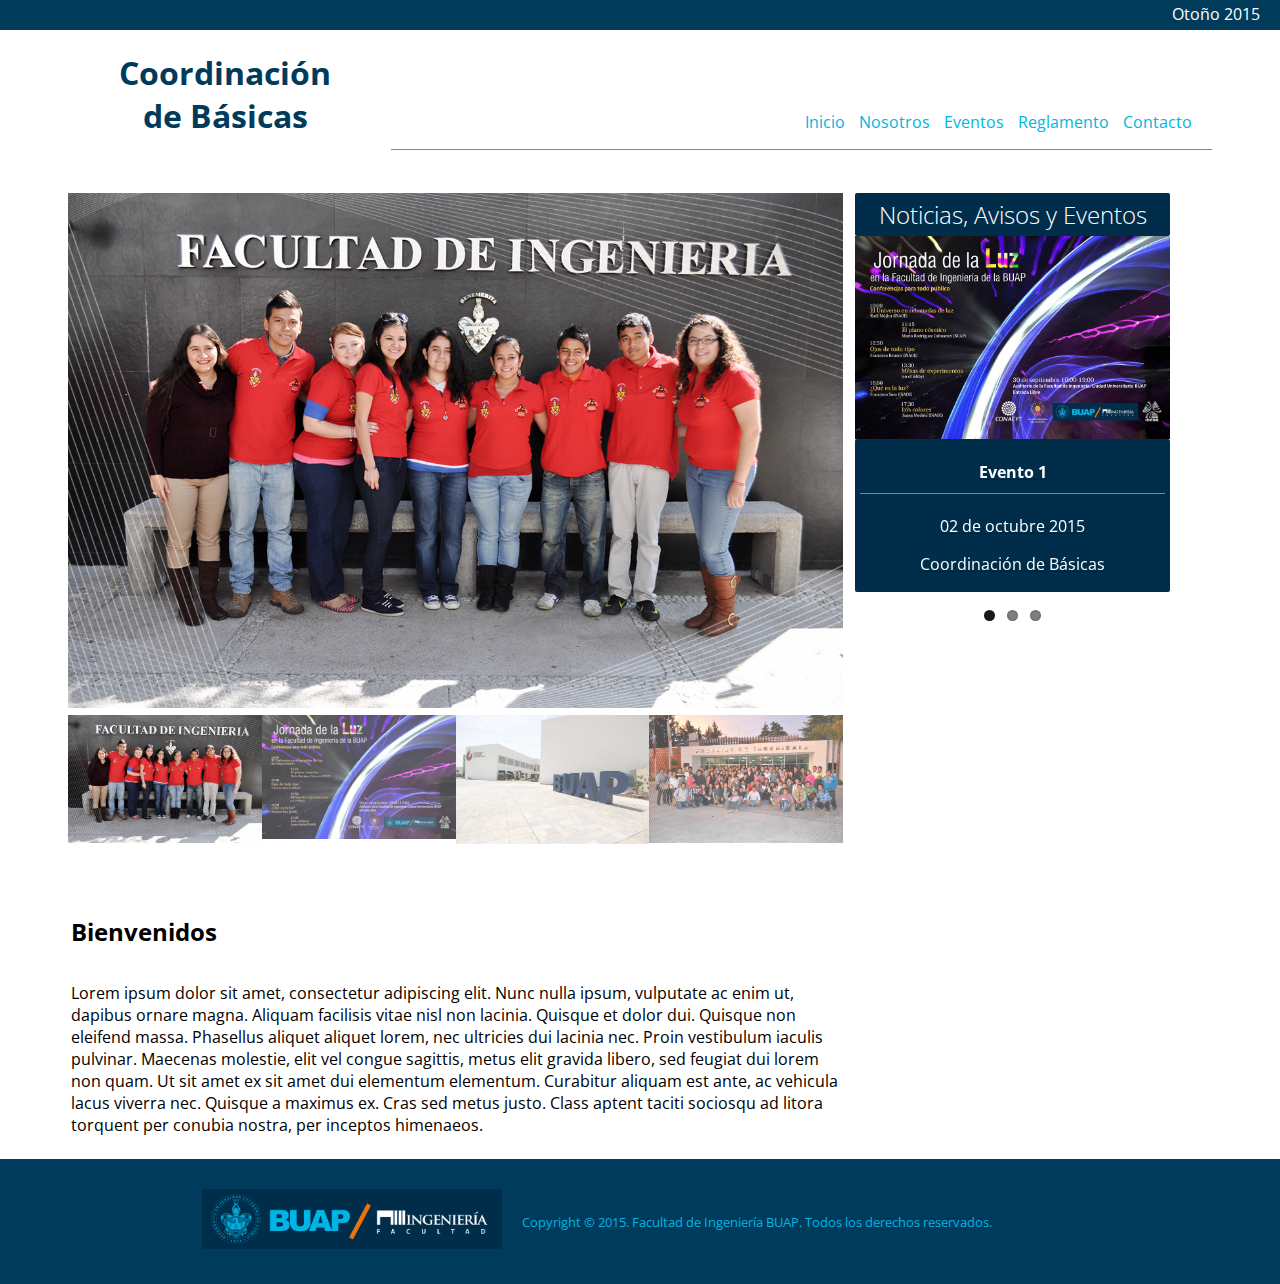
==== index.html @ 20800d81 "Agregado pagina nosotros, imagenes y slider" ====
<!DOCTYPE html>
<html lang="es">
<head>
    <meta charset="utf-8">
    <meta name="author" content="BUAP, Coordinación de Básicas">
    <meta name="description" content="Facultad de Ingeniería, Coordinación de Básicas">
    <meta name="keywords" content="" >
    <meta name="viewport" content="width=device-width, initial-scale=1.0, maximum-scale=1.0, user-scalable=0">
    <link href='https://fonts.googleapis.com/css?family=Open+Sans:400,400italic,300,700' rel='stylesheet' type='text/css'>
    <link rel="stylesheet" href="https://maxcdn.bootstrapcdn.com/font-awesome/4.4.0/css/font-awesome.min.css">
    <link rel="stylesheet" type="text/css" href="css/normalize.css">
    <link rel="stylesheet" type="text/css" href="css/style.css">
    <link rel="stylesheet" type="text/css" href="css/flexslider.css">
    <title>Coordinación de Básicas</title>
    <script src="https://ajax.googleapis.com/ajax/libs/jquery/2.1.4/jquery.min.js"></script>
</head>
<body>
    <div class="division-azul">
        <p>Otoño 2015</p>
    </div>

    <div class="main">
        <header>
            <h1>Coordinación<br>de Básicas</h1>
            <nav class="menu-principal">
                <ul>
                    <li><a href="#">Inicio</a></li>
                    <li><a href="nosotros.html">Nosotros</a></li>
                    <li><a href="#">Eventos</a></li>
                    <li><a href="#">Reglamento</a></li>
                    <li><a href="#">Contacto</a></li>
                </ul>
            </nav>
        </header>
        <div class="container1">
            <div class="flexslider banner-slider">
                <ul class="slides">
                    <li data-thumb="img/slider/im1.jpg">
                        <img src="img/slider/im1.jpg" />  
                    </li>
                    <li data-thumb="img/slider/im6.jpg">
                        <img src="img/slider/im6.jpg" />  
                    </li>
                    <li data-thumb="img/slider/im3.jpg">
                        <img src="img/slider/im3.jpg" />  
                    </li>
                    <li data-thumb="img/slider/im4.jpg">
                        <img src="img/slider/im4.jpg" />  
                    </li>
                </ul>
            </div>
            <h2>
                Bienvenidos
            </h2>
            <p class="bienvenidos">
                Lorem ipsum dolor sit amet, consectetur adipiscing elit.
                Nunc nulla ipsum, vulputate ac enim ut, dapibus ornare magna.
                Aliquam facilisis vitae nisl non lacinia. Quisque et dolor dui. Quisque non eleifend massa.
                Phasellus aliquet aliquet lorem, nec ultricies dui lacinia nec.
                Proin vestibulum iaculis pulvinar. Maecenas molestie, elit vel congue sagittis,
                metus elit gravida libero, sed feugiat dui lorem non quam. Ut sit amet ex sit amet
                dui elementum elementum. Curabitur aliquam est ante, ac vehicula lacus viverra nec.
                Quisque a maximus ex. Cras sed metus justo. Class aptent taciti sociosqu ad litora
                torquent per conubia nostra, per inceptos himenaeos.
            </p>
        </div>
        <div class="news">
            <div class="noticias flexslider news-slider">
                <h2>Noticias, Avisos y Eventos</h2>
                <ul class="slides">
                    <li>
                        <a href="#" target="_blank">
                            <img src="img/slider/im6.jpg" />
                            <div class="asunto">
                                <h4>Evento 1</h4>
                                <p>02 de octubre 2015</p>
                                <p>Coordinación de Básicas</p>
                            </div>
                        </a>
                    </li>
                    <li>
                        <a href="#" target="_blank">
                            <img src="img/slider/im7.jpg" />
                            <div class="asunto">
                                <h4>Evento 2</h4>
                                <p>7 de octubre 2015</p>
                                <p>Coordinación de Básicas</p>
                            </div>
                        </a>
                    </li>
                    <li>
                        <a href="#" target="_blank">
                            <img src="http://lorempixel.com/400/200/" />
                            <div class="asunto">
                                <h4>Evento 3</h4>
                                <p>10 de octubre 2015</p>
                                <p>Coordinación de Básicas</p>
                            </div>
                        </a>
                    </li>
                </ul>
            </div>
        </div>
    </div>
    <footer>
        <div class="center">
        <div class="trow">
            <!--<div class="imagenes">
                <a href="#" target="_blank">
                    <img src="img/escudo_botton.png" alt="BUAP" class="buap">
                </a>
            </div>-->
            <div class="imagenes">
                <a href="#" target="_blank">
                    <img src="img/buap-ingenieria.png" alt="Facultad de Ingeniería" class="facultad">
                </a>
            </div>
            <div>
                <p>Copyright &copy; 2015. Facultad de Ingeniería BUAP. Todos los derechos reservados.</p>
            </div>
        </div>
        </div>
    </footer>

    <script type="text/javascript" src="js/jquery.flexslider.js"></script>
    <script type="text/javascript">
        // Inicia el slider (banner)
		$('.banner-slider').flexslider({
			animation: "slide",				//String: Select your animation type, "fade" or "slide"
	    	easing: "easeInBack",			//{NEW} String: Determines the easing method used in jQuery transitions. jQuery easing plugin is supported!
	    	slideshowSpeed: 4000,           //Integer: Set the speed of the slideshow cycling, in milliseconds
		    animationSpeed: 300,            //Integer: Set the speed of animations, in milliseconds
	    	pauseOnAction: false,           //Boolean: Pause the slideshow when interacting with control elements, highly recommended.
			pauseOnHover: true,            	//Boolean: Pause the slideshow when hovering over slider, then resume when no longer hovering
	    	randomize: false,               //Boolean: Randomize slide order
            controlNav: "thumbnails"
		});

        // Inicia el slider (news)
        $('.news-slider').flexslider({
            animation: "slide",             //String: Select your animation type, "fade" or "slide"
            easing: "easeInBack",           //{NEW} String: Determines the easing method used in jQuery transitions. jQuery easing plugin is supported!
            slideshowSpeed: 3500,           //Integer: Set the speed of the slideshow cycling, in milliseconds
            animationSpeed: 600,            //Integer: Set the speed of animations, in milliseconds
            pauseOnAction: false,           //Boolean: Pause the slideshow when interacting with control elements, highly recommended.
            pauseOnHover: true,             //Boolean: Pause the slideshow when hovering over slider, then resume when no longer hovering
            randomize: false,               //Boolean: Randomize slide order
        });
    </script>
</body>
</html>
---- css/style.css ----
/*
 * Styles
 * Colores a utilizar:
    a) Azul oscuro
    #002d4a
    b) Azul medio
    #1c425b
    c) Azul claro
    #4e6c80
    d) Aguamarina oscuro
    #00abb7
    e) Aguamarina medio
    #43e3e3
    f) Aguamarina claro
    #7ecdcf
    g) Gris oscuro
    #b3c0c9
    h) Gris claro
    #edf3ff
    i) vBlanco
    #ffffff
 */
body{
    margin: 0;
    padding: 0;
    box-sizing: border-box;
    font-family: 'Open Sans', sans-serif;
    font-size: 16px;
}
.division-azul{
    width: 100%;
    height: 30px;
    background-color: rgb(0,59,92);
}
.division-azul p{
    margin: 0;
    color: white;
    text-align: right;
    margin-right: 20px;
    padding-top: 3px;
}
h1,.menu-principal{
    width: 28%;
    display: inline-block;
}
h1{
    color: rgb(0,59,92);
    text-align: center;
}
.menu-principal{
    width: 70%;
    border-bottom: 1px solid #00B5E2;
    text-align: right;
    padding-right: 15px;
}
.menu-principal ul{
    list-style: none;
}
.menu-principal li{
    display: inline-block;
    padding: 0 5px;
}
.menu-principal li a{
    text-decoration: none;
    color: #00B5E2;
}
.menu-principal li a{
    -webkit-transition: all 0.2s linear;
    -moz-transition: all 0.2s linear;
    -ms-transition: all 0.2s linear;
    -o-transition: all 0.2s linear;
    transition: all 0.2s linear;
}

.menu-principal li:hover a{
    color: rgb(0,59,92);
}
.main{
    width: 90%;
    margin: 0 auto;
}
.slider{
    margin: 50px 0 10px!important;
}
.slider img{
    width: 100%;
}
.container1{
    vertical-align: top;
    width: 68%;
    display: inline-block;
    margin-top: 30px;
}
.container1 h2{
    padding: 7px;
}
.container1 .bienvenidos{
    margin-top: 10px;
    padding: 7px;
}
.news{
    width: 28%;
    display: inline-block;
    margin-top: 30px;
}
.news h2{
    background: #002d4a;
    border-radius: 2px;
    border-radius: 2px;
    color: #fff;
    display: inline-block;
    margin: 0 auto 0;
    padding: 5px 0;
    text-align: center;
    width: 100%;
    font-weight: 300;
}
.news .asunto{
    background: #002d4a;
    border-radius: 2px;
}
.news .asunto{
    color: white;
    text-decoration: none;
    text-align: center;
    padding: 1px 5px;
}

.news .asunto h4,
.news .asunto p{
    -webkit-transition: all 0.4s linear;
    -moz-transition: all 0.4s linear;
    -ms-transition: all 0.4s linear;
    -o-transition: all 0.4s linear;
    transition: all 0.4s linear;
}

.news .asunto h4{
    padding-bottom: 10px;
    border-bottom: 1px solid #00B5E2;
}

.news .asunto h4:hover,
.news .asunto p:hover{
    color: #00B5E2;
}
footer{
    padding: 20px 0;
    width: 100%;
    background-color: #003B5C;
    display: table;
}
footer .center{
    width: 70%;
    margin: 0 auto;
}
footer .trow{
    display: table-row;
}
footer .trow div{
    vertical-align: middle;
    display: table-cell;
    padding: 10px;
}
footer img.buap{
    width:120px;
    height: auto;
}
footer img.facultad{
    width:300px;
    height: auto;
}
footer p{
    color: #00B5E2;
    display: inline-block;
    font-size: 80%;
}


/********************************
 *NOSOTROS
 *********************************/
 .container2{
    margin-top: 40px;
 }
 .integrantes{
    list-style: none;
    width: 80%;
    margin: 0 auto;
 }

 .integrantes li{
    width: 30%;
    text-align: center;
    display: inline-block;
 }

.integrantes a{
    text-decoration: none;
    color: #5E5D5D;
}

.integrantes img{
    border-radius: 50%;
}
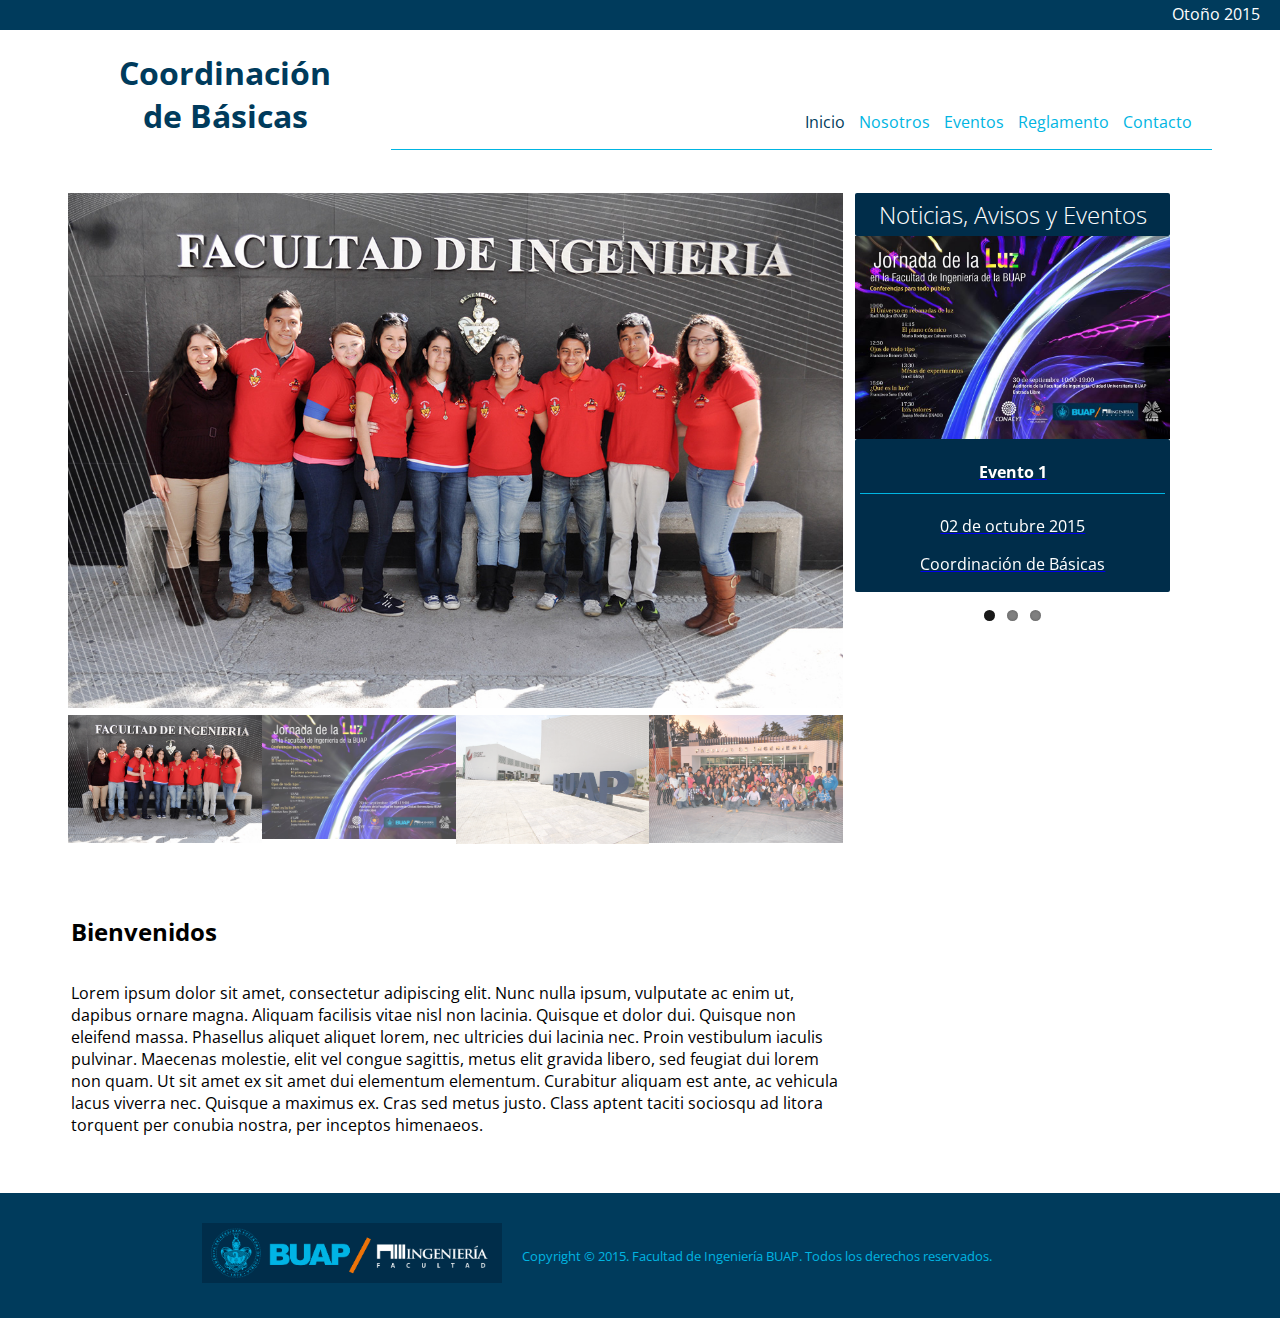
==== commit 94b1687c: "Added eventos,evento and nosotros" ====
--- a/index.html
+++ b/index.html
@@ -24,11 +24,11 @@
             <h1>Coordinación<br>de Básicas</h1>
             <nav class="menu-principal">
                 <ul>
-                    <li><a href="#">Inicio</a></li>
+                    <li><a href="#" class="current">Inicio</a></li>
                     <li><a href="nosotros.html">Nosotros</a></li>
-                    <li><a href="#">Eventos</a></li>
+                    <li><a href="eventos.html">Eventos</a></li>
                     <li><a href="#">Reglamento</a></li>
-                    <li><a href="#">Contacto</a></li>
+                    <li><a href="contacto.html">Contacto</a></li>
                 </ul>
             </nav>
         </header>
--- a/css/style.css
+++ b/css/style.css
@@ -44,8 +44,9 @@
     display: inline-block;
 }
 h1{
-    color: rgb(0,59,92);
-    text-align: center;
+    color: rgb(0,59,92) !important;
+    text-align: center;
+    font-family: 'Open Sans', sans-serif !important;
 }
 .menu-principal{
     width: 70%;
@@ -75,6 +76,10 @@
 .menu-principal li:hover a{
     color: rgb(0,59,92);
 }
+.menu-principal .current{
+    color: rgb(0,59,92);
+}
+
 .main{
     width: 90%;
     margin: 0 auto;
@@ -97,6 +102,7 @@
 .container1 .bienvenidos{
     margin-top: 10px;
     padding: 7px;
+    margin-bottom: 50px;
 }
 .news{
     width: 28%;
@@ -178,7 +184,7 @@
 
 
 /********************************
- *NOSOTROS
+ * NOSOTROS
  *********************************/
  .container2{
     margin-top: 40px;
@@ -204,3 +210,132 @@
     border-radius: 50%;
 }
 
+
+/********************************
+ * EVENTOS
+ *********************************/
+.container2{
+    margin-top: 40px;
+}
+
+.container2 h2{
+    padding-left: 40px
+}
+.eventos{
+    list-style: none;
+    width: 100%;
+    padding-left: 40px;
+}
+
+.eventos li{
+    width: 100%;
+    margin-top: 40px;
+}
+
+.eventos li img{
+    width: 28%;
+    border-radius: 15px;
+}
+
+.eventos li h3{
+    color: rgb(0,59,92);
+}
+
+.eventos li h3:hover{
+    color: #00517e;
+}
+
+.eventos li .info{
+    width: 60%;
+    display: inline-block;
+    vertical-align: top;
+    margin-left: 4%;
+}
+
+.eventos a{
+    text-decoration: none;
+    color: black;
+}
+
+.r-more{
+    color: rgb(0,59,92);
+    width: 150px;
+    border-radius: 30px;
+    border: 1px solid rgb(0,59,92);
+    text-align: center;
+    padding: 5px;
+}
+
+.r-more:hover{
+    color: #ccc;
+    background-color: rgb(0,59,92);
+}
+
+/********************************
+ * EVENTO
+ *********************************/
+
+ .evento{
+    text-align: center;
+    width: 80%;
+    margin: 0 auto;
+ }
+
+ .evento img{
+    width: 50%;
+    border-radius: 30px;
+ }
+
+ .evento .nombre-evento{
+    text-align: center;
+ }
+
+ .evento .informacion{
+    text-align: left;
+    margin-bottom: 50px;
+ }
+
+ .evento .informacion,
+ .evento td{
+    padding: 10px;
+ }
+
+ .evento tr:nth-child(2n){
+    background-color: #E3E3E3;
+ }
+
+ .evento tr:nth-child(2n+1){
+    background-color: #a0ddff;
+ }
+
+ .evento td.icono{
+    text-align: center;
+ }
+
+ .evento td.descripcion{
+    background-color: white;
+ }
+
+ .evento span.descripcion{
+    color: rgb(0,59,92);
+    font-weight: 700;
+    font-variant: small-caps;
+    font-size: 130%;
+ }
+
+ /********************************
+ * CONTACTO
+ *********************************/
+
+.contacto{
+    width: 80%;
+    margin: 0 auto;
+}
+
+.contacto input{
+    display: block;
+
+}
+.contacto{
+    margin-bottom: 50px;
+}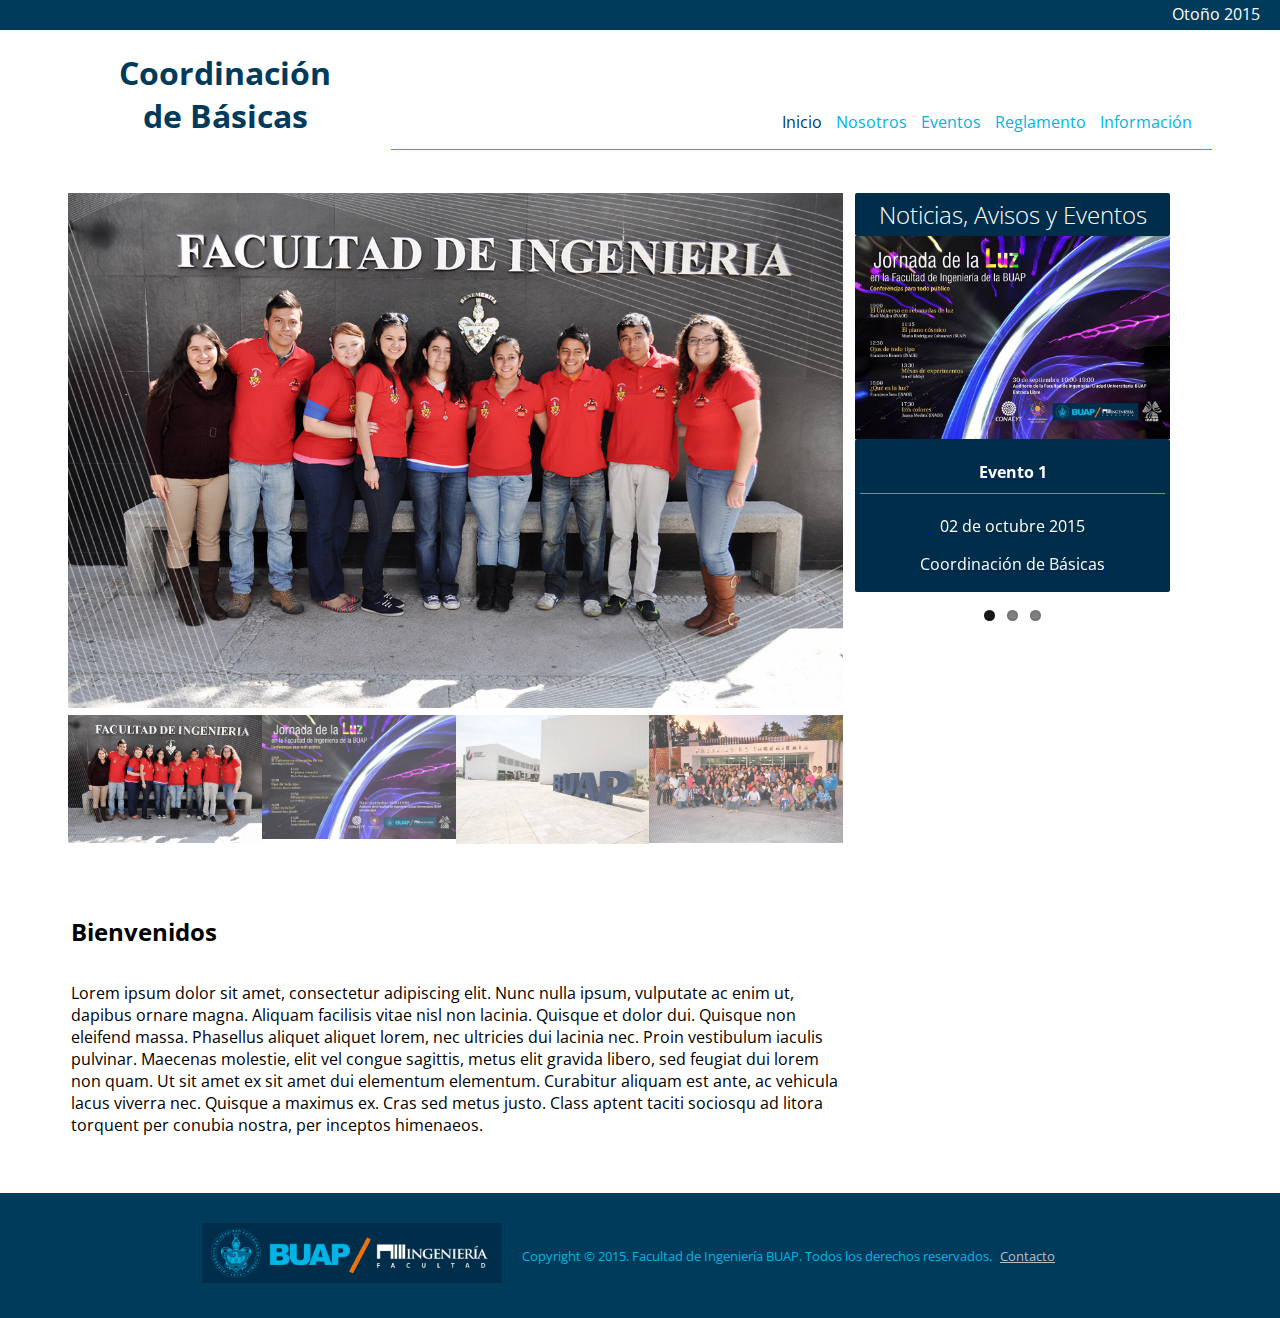
==== commit f9043437: "Removed contacto and added profesors on nosotros" ====
--- a/index.html
+++ b/index.html
@@ -28,7 +28,7 @@
                     <li><a href="nosotros.html">Nosotros</a></li>
                     <li><a href="eventos.html">Eventos</a></li>
                     <li><a href="#">Reglamento</a></li>
-                    <li><a href="contacto.html">Contacto</a></li>
+                    <li><a href="#">Información</a></li>
                 </ul>
             </nav>
         </header>
@@ -116,7 +116,12 @@
                 </a>
             </div>
             <div>
-                <p>Copyright &copy; 2015. Facultad de Ingeniería BUAP. Todos los derechos reservados.</p>
+                <p>
+                    Copyright &copy; 2015. Facultad de Ingeniería BUAP. Todos los derechos reservados.
+                    <a href="emailto:coordinacionbasicas@gmail.com">
+                        Contacto
+                    </a>
+                </p>
             </div>
         </div>
         </div>
--- a/css/style.css
+++ b/css/style.css
@@ -189,6 +189,19 @@
  .container2{
     margin-top: 40px;
  }
+ .container2 h2{
+    text-align: center;
+    font-variant: small-caps;
+    font-size: 190%;
+ }
+ .container2 h2:after{
+    content: "";
+    display: block;
+    margin: 0 auto;
+    padding: 1px 0;
+    width: 100px;
+    background-color: rgb(0,59,92);
+ }
  .integrantes{
     list-style: none;
     width: 80%;
@@ -324,8 +337,8 @@
  }
 
  /********************************
- * CONTACTO
- *********************************/
+  * CONTACTO
+  *********************************/
 
 .contacto{
     width: 80%;
@@ -338,4 +351,16 @@
 }
 .contacto{
     margin-bottom: 50px;
-}+}
+
+
+/********************************
+ * FOOTER
+ *********************************/
+
+footer p a{
+    margin-left: 5px;
+    color: #BEBEBE;
+}
+
+
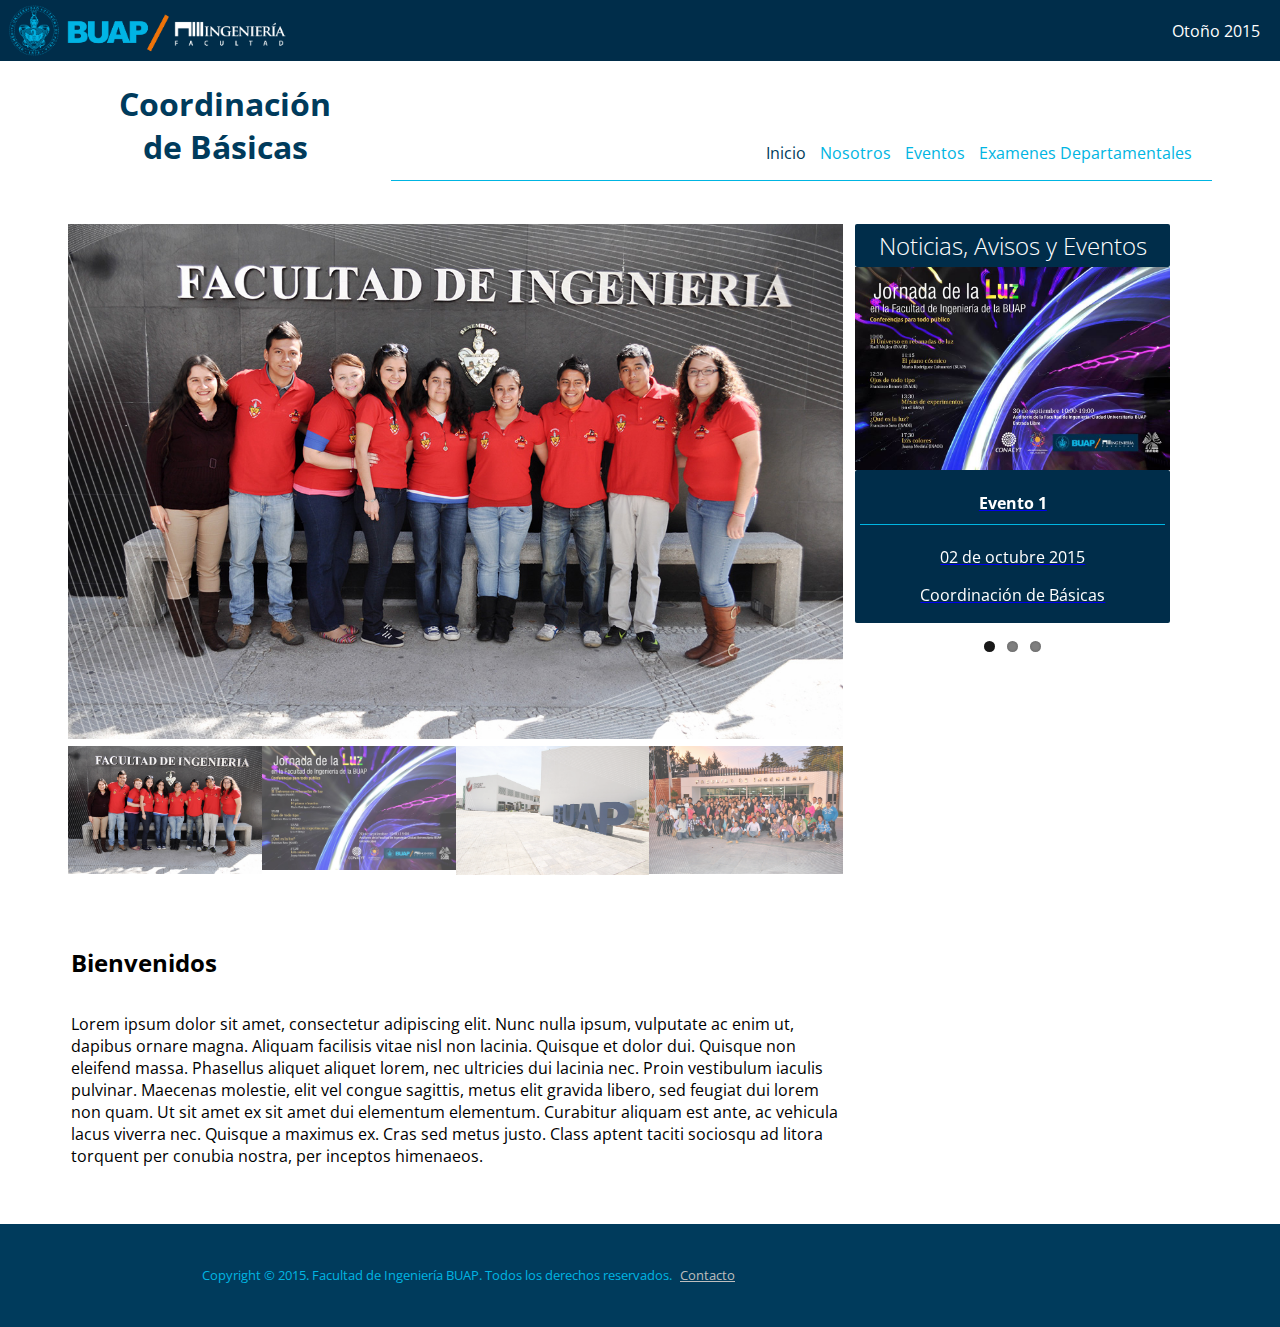
==== commit cb4eb2e4: "Added examenes page and changed buap logo to header" ====
--- a/index.html
+++ b/index.html
@@ -16,6 +16,9 @@
 </head>
 <body>
     <div class="division-azul">
+        <a href="#" target="_blank">
+            <img src="img/buap-ingenieria.png" alt="Facultad de Ingeniería" class="facultad">
+        </a>
         <p>Otoño 2015</p>
     </div>
 
@@ -27,8 +30,7 @@
                     <li><a href="#" class="current">Inicio</a></li>
                     <li><a href="nosotros.html">Nosotros</a></li>
                     <li><a href="eventos.html">Eventos</a></li>
-                    <li><a href="#">Reglamento</a></li>
-                    <li><a href="#">Información</a></li>
+                    <li><a href="examenes.html">Examenes Departamentales</a></li>
                 </ul>
             </nav>
         </header>
@@ -110,11 +112,6 @@
                     <img src="img/escudo_botton.png" alt="BUAP" class="buap">
                 </a>
             </div>-->
-            <div class="imagenes">
-                <a href="#" target="_blank">
-                    <img src="img/buap-ingenieria.png" alt="Facultad de Ingeniería" class="facultad">
-                </a>
-            </div>
             <div>
                 <p>
                     Copyright &copy; 2015. Facultad de Ingeniería BUAP. Todos los derechos reservados.
--- a/css/style.css
+++ b/css/style.css
@@ -29,15 +29,16 @@
 }
 .division-azul{
     width: 100%;
-    height: 30px;
-    background-color: rgb(0,59,92);
+    height: 61px;
+    background-color: #002d4a;
 }
 .division-azul p{
     margin: 0;
     color: white;
     text-align: right;
     margin-right: 20px;
-    padding-top: 3px;
+    padding-top: 20px;
+    float: right;
 }
 h1,.menu-principal{
     width: 28%;
@@ -172,7 +173,7 @@
     width:120px;
     height: auto;
 }
-footer img.facultad{
+img.facultad{
     width:300px;
     height: auto;
 }
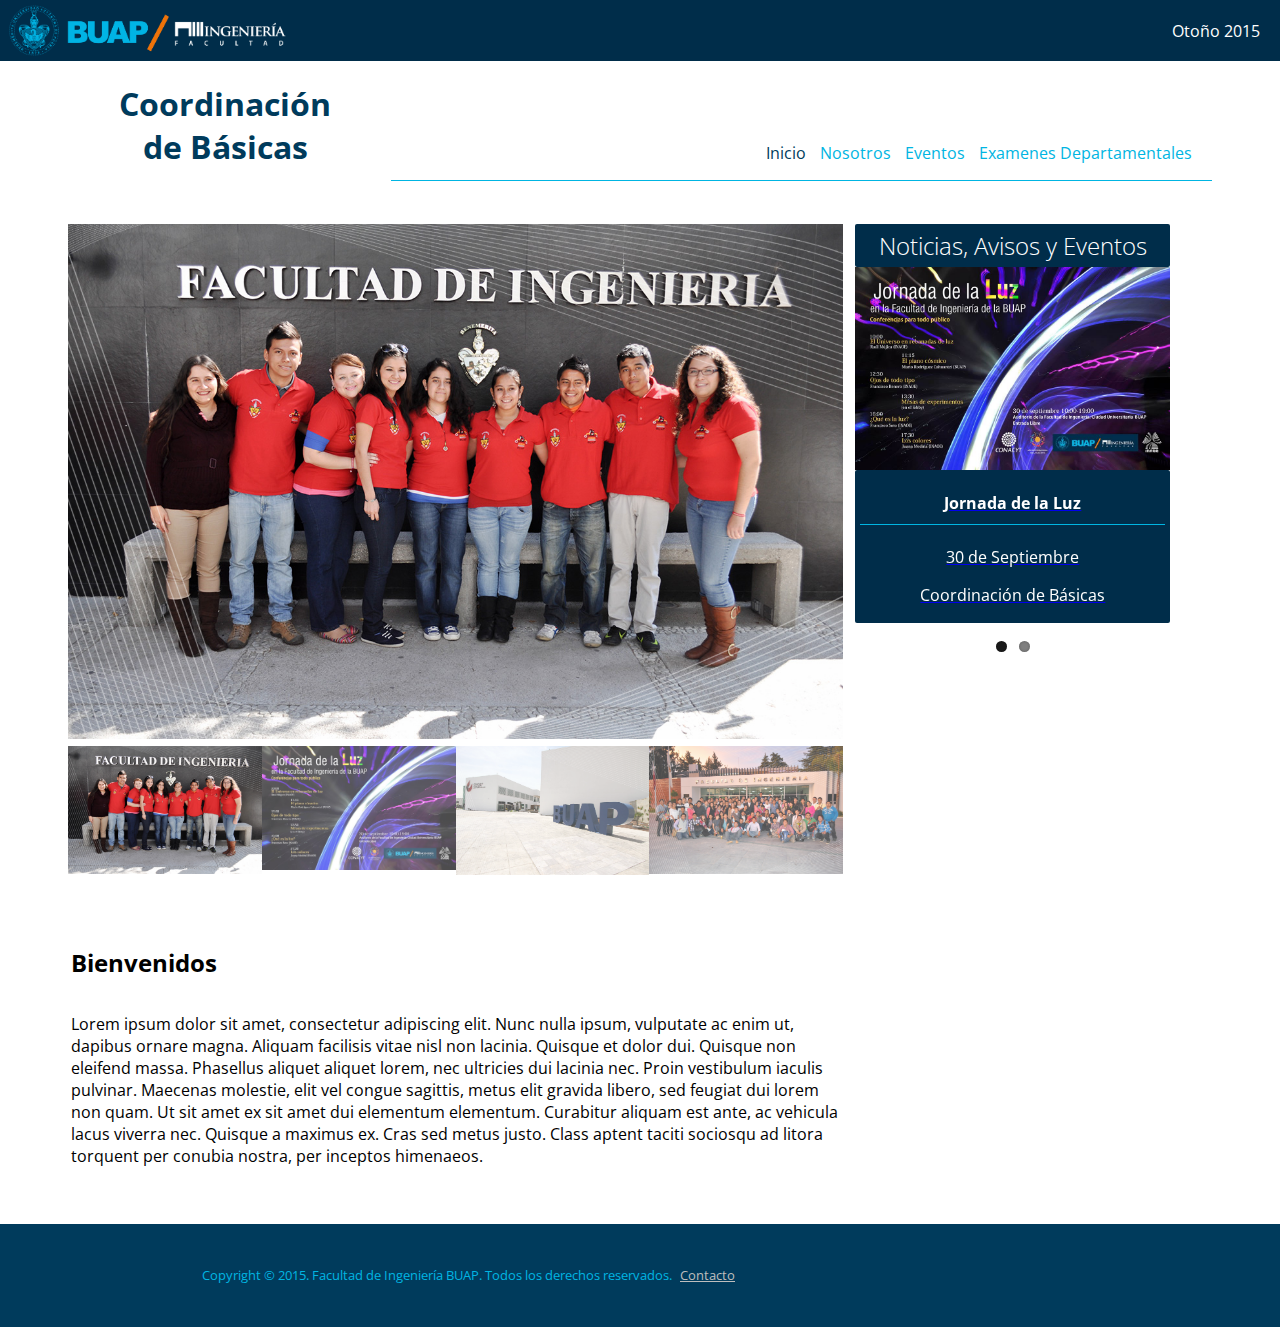
==== commit 71a5c930: "Added profesors photos" ====
--- a/index.html
+++ b/index.html
@@ -71,11 +71,11 @@
                 <h2>Noticias, Avisos y Eventos</h2>
                 <ul class="slides">
                     <li>
-                        <a href="#" target="_blank">
+                        <a href="evento.html">
                             <img src="img/slider/im6.jpg" />
                             <div class="asunto">
-                                <h4>Evento 1</h4>
-                                <p>02 de octubre 2015</p>
+                                <h4>Jornada de la Luz</h4>
+                                <p>30 de Septiembre</p>
                                 <p>Coordinación de Básicas</p>
                             </div>
                         </a>
@@ -84,18 +84,8 @@
                         <a href="#" target="_blank">
                             <img src="img/slider/im7.jpg" />
                             <div class="asunto">
-                                <h4>Evento 2</h4>
-                                <p>7 de octubre 2015</p>
-                                <p>Coordinación de Básicas</p>
-                            </div>
-                        </a>
-                    </li>
-                    <li>
-                        <a href="#" target="_blank">
-                            <img src="http://lorempixel.com/400/200/" />
-                            <div class="asunto">
-                                <h4>Evento 3</h4>
-                                <p>10 de octubre 2015</p>
+                                <h4>Examenes Departamentales</h4>
+                                <p>Del 26 al 31 de Octubre</p>
                                 <p>Coordinación de Básicas</p>
                             </div>
                         </a>
--- a/css/style.css
+++ b/css/style.css
@@ -220,8 +220,13 @@
     color: #5E5D5D;
 }
 
+.integrantes h3{
+    font-size: 16px;
+}
+
 .integrantes img{
-    border-radius: 50%;
+    border-radius: 2px;
+    width: 150px;
 }
 
 
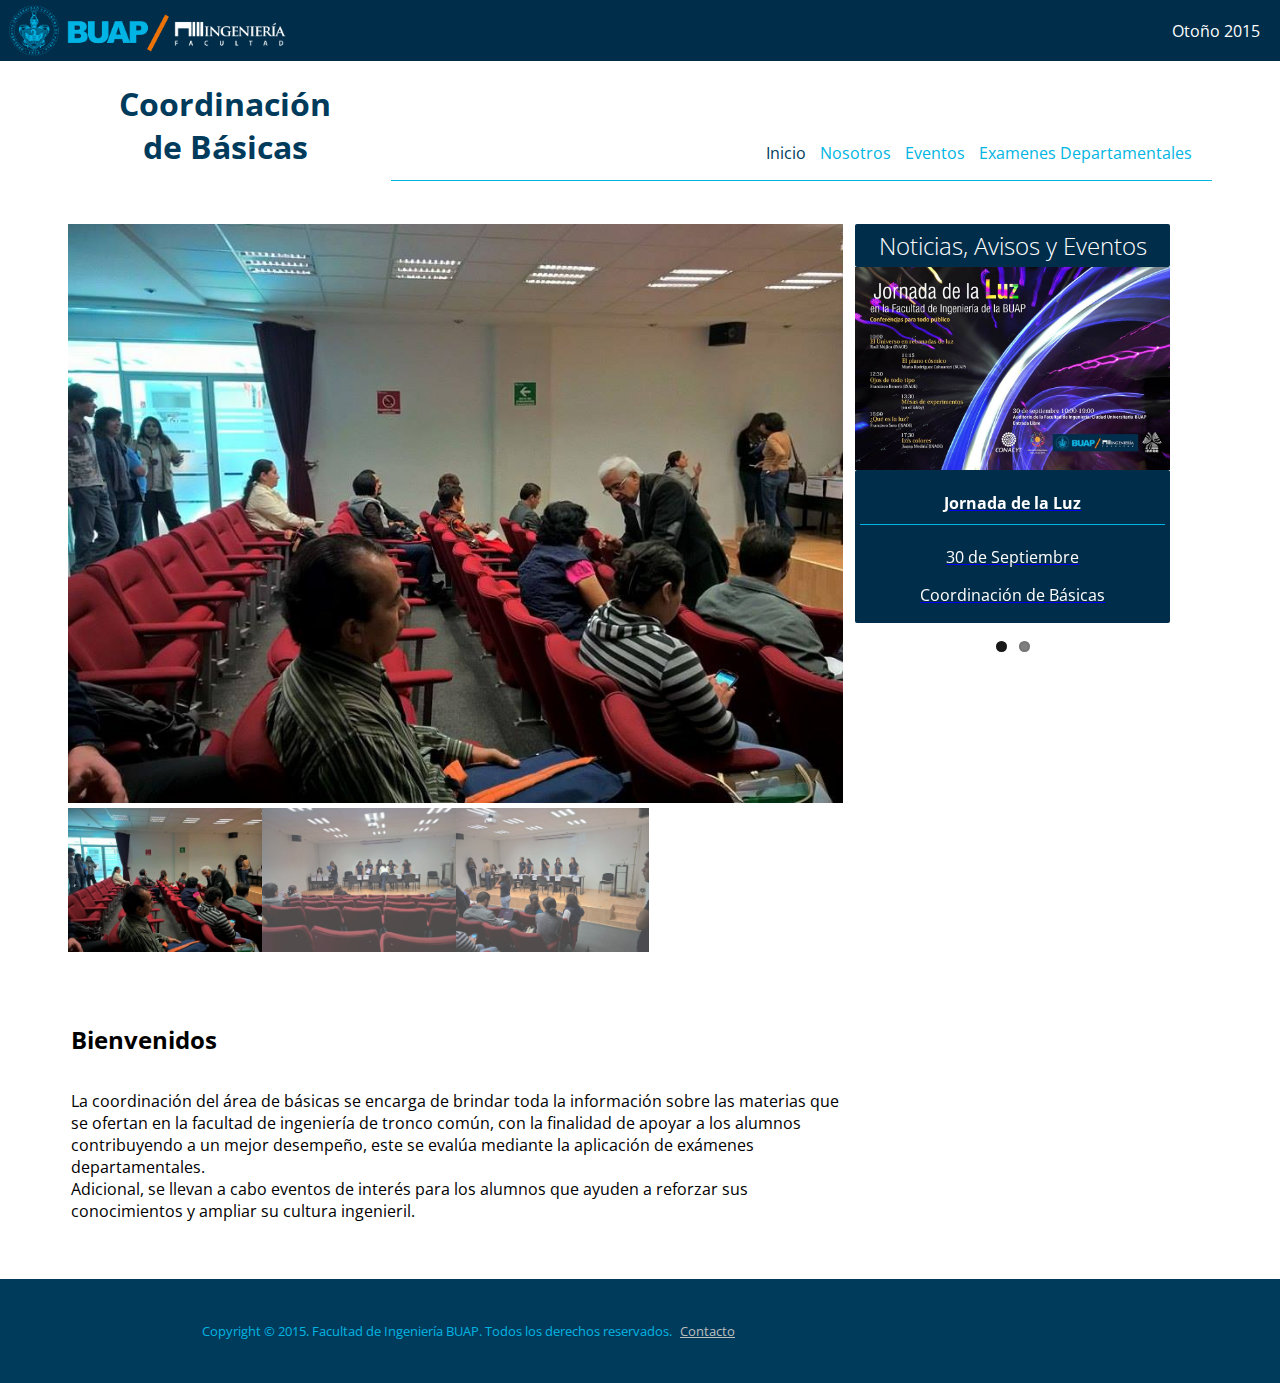
==== commit f5e5815d: "Added some photos" ====
--- a/index.html
+++ b/index.html
@@ -40,14 +40,11 @@
                     <li data-thumb="img/slider/im1.jpg">
                         <img src="img/slider/im1.jpg" />  
                     </li>
-                    <li data-thumb="img/slider/im6.jpg">
-                        <img src="img/slider/im6.jpg" />  
+                    <li data-thumb="img/slider/im2.jpg">
+                        <img src="img/slider/im2.jpg" />  
                     </li>
                     <li data-thumb="img/slider/im3.jpg">
                         <img src="img/slider/im3.jpg" />  
-                    </li>
-                    <li data-thumb="img/slider/im4.jpg">
-                        <img src="img/slider/im4.jpg" />  
                     </li>
                 </ul>
             </div>
@@ -55,15 +52,9 @@
                 Bienvenidos
             </h2>
             <p class="bienvenidos">
-                Lorem ipsum dolor sit amet, consectetur adipiscing elit.
-                Nunc nulla ipsum, vulputate ac enim ut, dapibus ornare magna.
-                Aliquam facilisis vitae nisl non lacinia. Quisque et dolor dui. Quisque non eleifend massa.
-                Phasellus aliquet aliquet lorem, nec ultricies dui lacinia nec.
-                Proin vestibulum iaculis pulvinar. Maecenas molestie, elit vel congue sagittis,
-                metus elit gravida libero, sed feugiat dui lorem non quam. Ut sit amet ex sit amet
-                dui elementum elementum. Curabitur aliquam est ante, ac vehicula lacus viverra nec.
-                Quisque a maximus ex. Cras sed metus justo. Class aptent taciti sociosqu ad litora
-                torquent per conubia nostra, per inceptos himenaeos.
+                La coordinación del área de básicas se encarga de brindar toda la información sobre las materias que se ofertan en la facultad de ingeniería de tronco común, con la finalidad de apoyar a los alumnos contribuyendo a un mejor desempeño, este se evalúa mediante la aplicación de exámenes departamentales.
+                <br>
+                Adicional, se llevan a cabo eventos de interés para los alumnos que ayuden a reforzar sus conocimientos y ampliar su cultura ingenieril.
             </p>
         </div>
         <div class="news">
@@ -81,7 +72,7 @@
                         </a>
                     </li>
                     <li>
-                        <a href="#" target="_blank">
+                        <a href="examenes.html">
                             <img src="img/slider/im7.jpg" />
                             <div class="asunto">
                                 <h4>Examenes Departamentales</h4>
--- a/css/style.css
+++ b/css/style.css
@@ -360,6 +360,12 @@
 }
 
 
+.departamentales iframe{
+    width: 100%;
+    height: 500px;
+    margin: 15px 0;
+}
+
 /********************************
  * FOOTER
  *********************************/
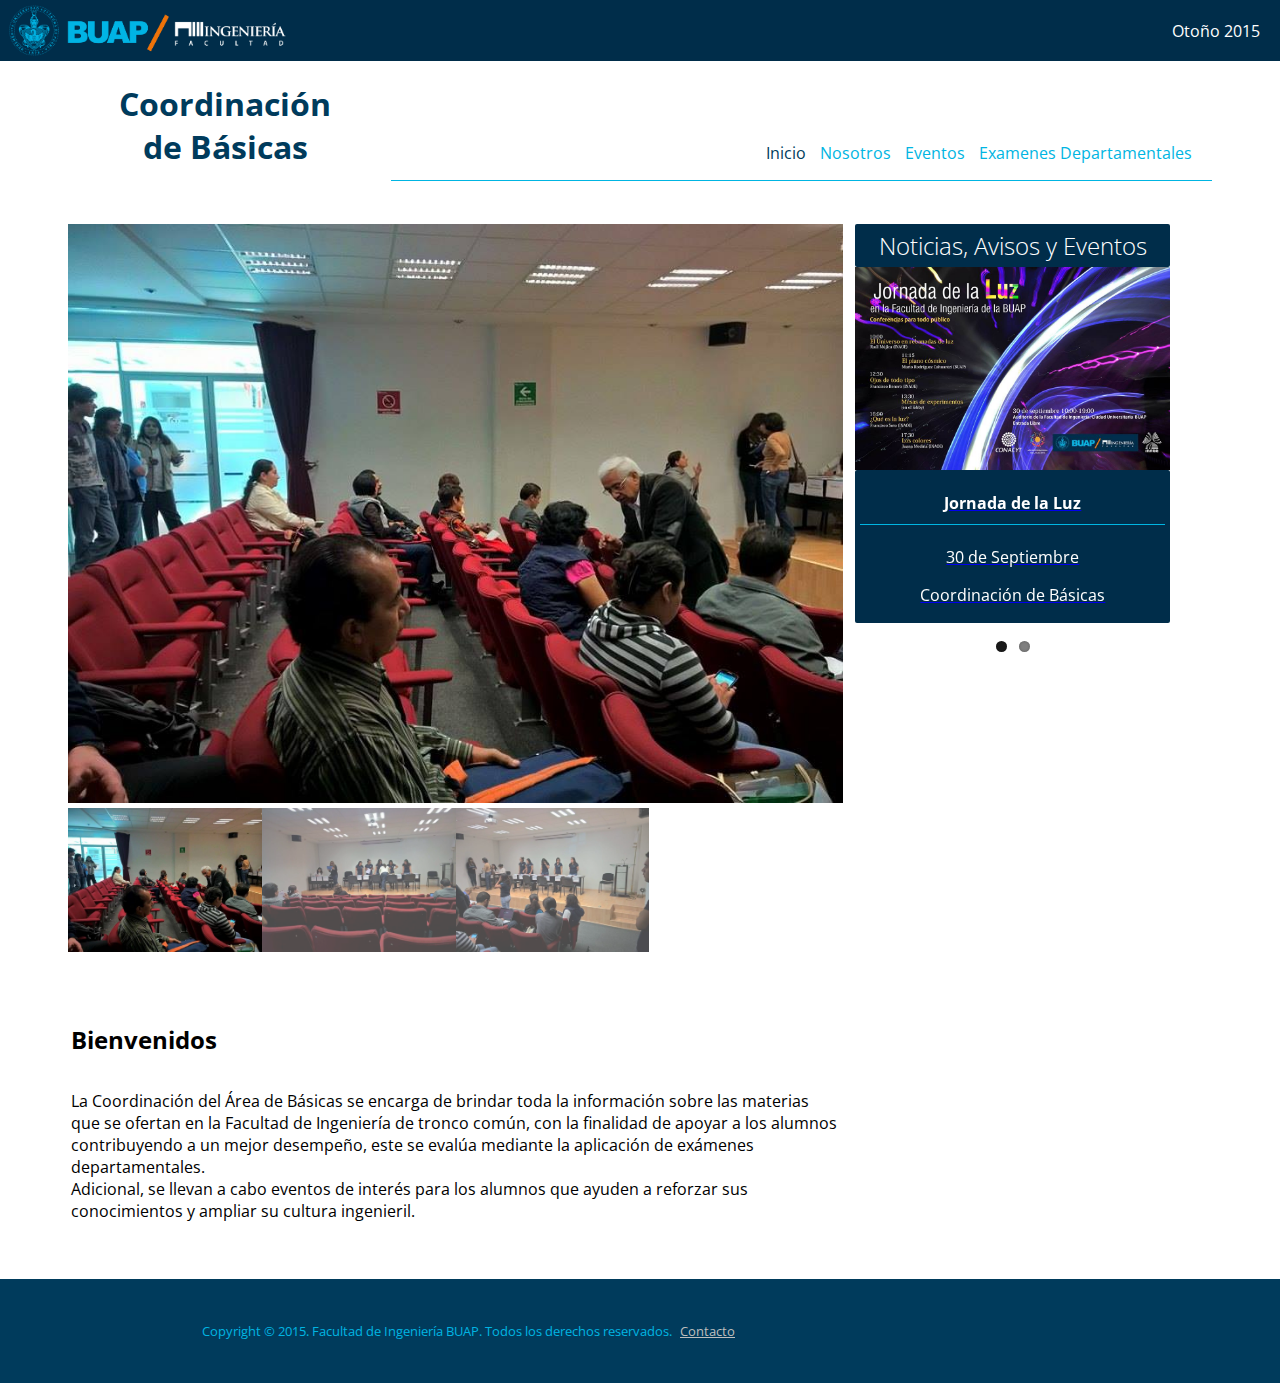
==== commit d6a35880: "Minor fixes" ====
--- a/index.html
+++ b/index.html
@@ -52,7 +52,7 @@
                 Bienvenidos
             </h2>
             <p class="bienvenidos">
-                La coordinación del área de básicas se encarga de brindar toda la información sobre las materias que se ofertan en la facultad de ingeniería de tronco común, con la finalidad de apoyar a los alumnos contribuyendo a un mejor desempeño, este se evalúa mediante la aplicación de exámenes departamentales.
+                La Coordinación del Área de Básicas se encarga de brindar toda la información sobre las materias que se ofertan en la Facultad de Ingeniería de tronco común, con la finalidad de apoyar a los alumnos contribuyendo a un mejor desempeño, este se evalúa mediante la aplicación de exámenes departamentales.
                 <br>
                 Adicional, se llevan a cabo eventos de interés para los alumnos que ayuden a reforzar sus conocimientos y ampliar su cultura ingenieril.
             </p>
--- a/css/style.css
+++ b/css/style.css
@@ -342,6 +342,10 @@
     font-size: 130%;
  }
 
+ .eventos li{
+    margin-bottom: 250px;
+ }
+
  /********************************
   * CONTACTO
   *********************************/
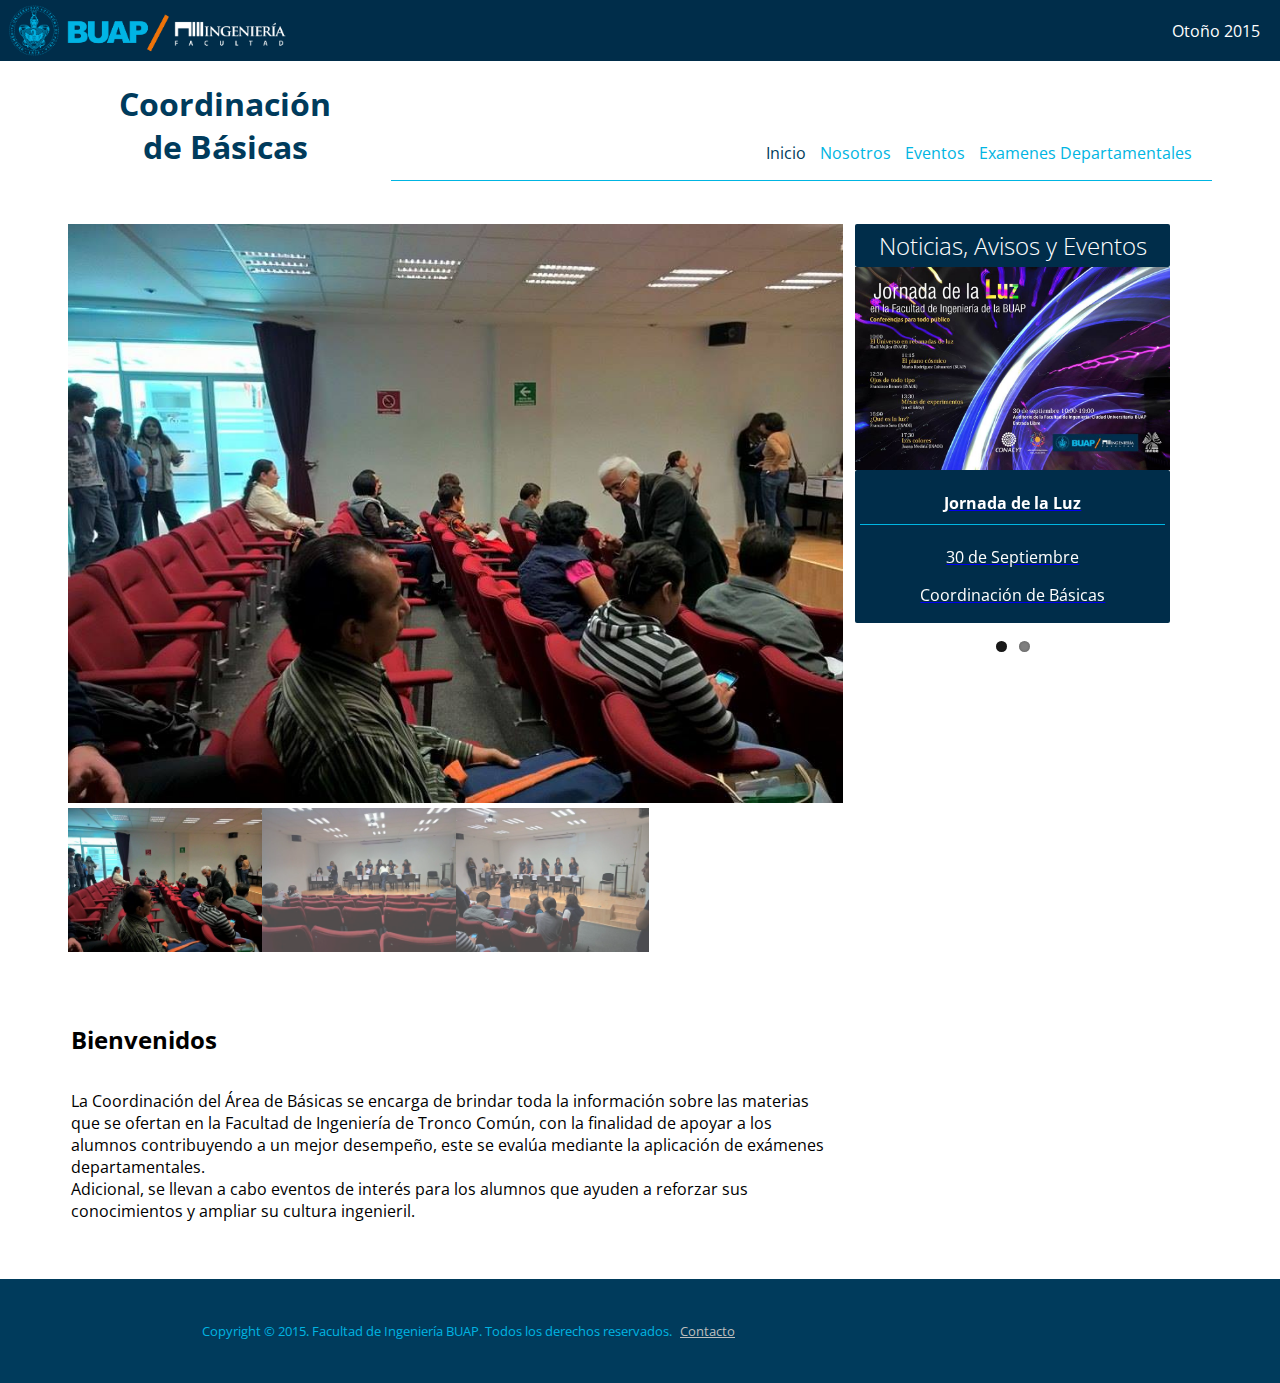
==== commit 2b1ebc12: "Minor fixes" ====
--- a/index.html
+++ b/index.html
@@ -52,7 +52,7 @@
                 Bienvenidos
             </h2>
             <p class="bienvenidos">
-                La Coordinación del Área de Básicas se encarga de brindar toda la información sobre las materias que se ofertan en la Facultad de Ingeniería de tronco común, con la finalidad de apoyar a los alumnos contribuyendo a un mejor desempeño, este se evalúa mediante la aplicación de exámenes departamentales.
+                La Coordinación del Área de Básicas se encarga de brindar toda la información sobre las materias que se ofertan en la Facultad de Ingeniería de Tronco Común, con la finalidad de apoyar a los alumnos contribuyendo a un mejor desempeño, este se evalúa mediante la aplicación de exámenes departamentales.
                 <br>
                 Adicional, se llevan a cabo eventos de interés para los alumnos que ayuden a reforzar sus conocimientos y ampliar su cultura ingenieril.
             </p>
